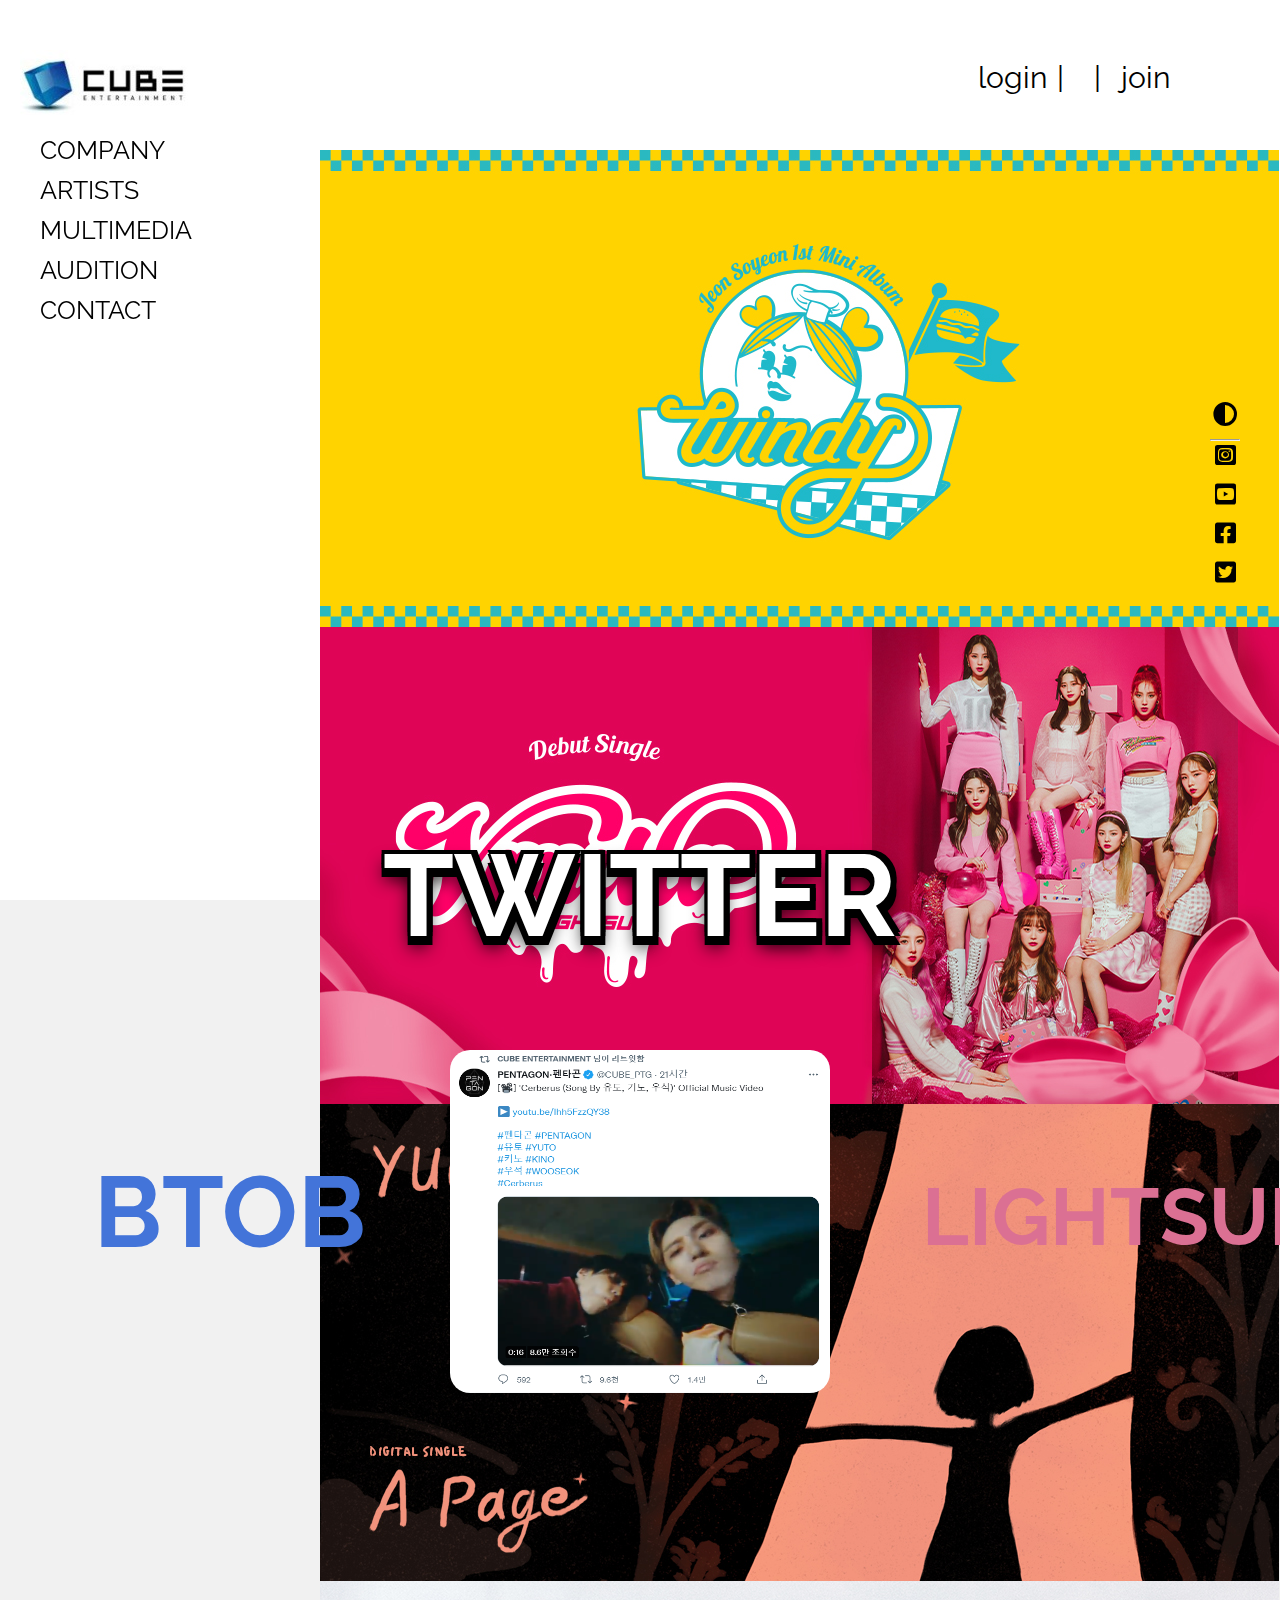
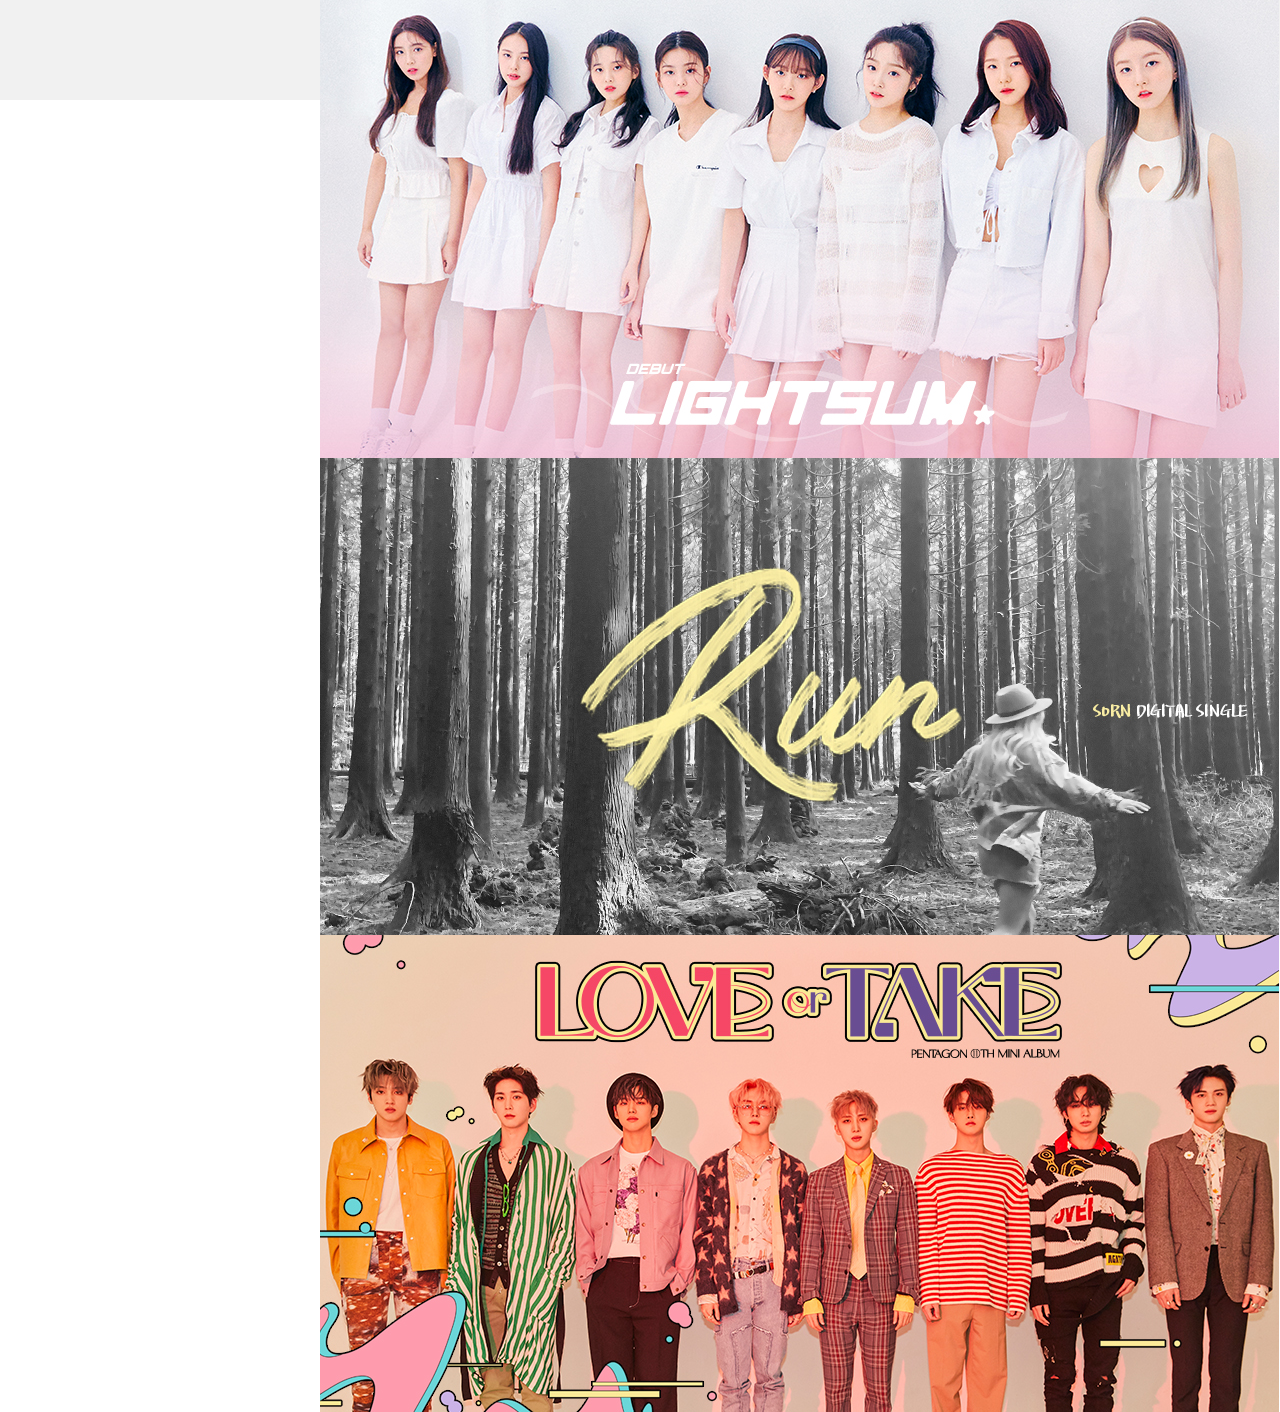
==== index.html @ 3013390c "Add files via upload" ====
<!DOCTYPE html>
<html lang="ko">
<head>
    <meta charset="UTF-8">
    <meta http-equiv="X-UA-Compatible" content="IE=edge">
    <meta name="viewport" content="width=device-width, initial-scale=1.0">
    <title>Cube Entertainment</title>
    <link rel="stylesheet" href="https://use.fontawesome.com/releases/v5.7.0/css/all.css">
    <link rel="stylesheet" href="./css/reset.css">
    <link rel="stylesheet" href="./css/slick.css">
    <link rel="stylesheet" href="./css/index.css">
    <script src="./js/jquery-1.12.4.min.js"></script>
    <script src="./js/prefixfree.min.js"></script>
    <script src="./js/slick.min.js"></script>
</head>

<body>
    <!-- 첫 페이지에 나올거 -->
    <!-- <div class="loding">
        <img src="./image/cube.png" alt="">
    <div class="loding_text">
        <p>CUBE</p>
    </div> -->

    <header id="header">
        <div class="logo">
            <a href="#"><img src="./image/logo.jpg" alt=""></a>
            <ul>
                <li><a href="#">COMPANY</a></li>
                <li><a href="#">ARTISTS</a></li>
                <li><a href="#">MULTIMEDIA</a></li>
                <li><a href="#">AUDITION</a></li>
                <li><a href="#">CONTACT</a></li>
            </ul>
        </div>
        <div class="util">
            <ul class="login">
                <li><a href="#">login</a><li>
                <li><a href="#">join</a></li>
            </ul>
        
        </div>
        <div class="sns">
            <ul>
                <li><a href="#"><i class="fas fa-adjust"></i></a></li>
                <hr>
                <li><a href="#"><i class="fab fa-instagram-square"></i></a></li>
                <li><a href="#"><i class="fab fa-youtube-square"></i></a></li>
                <li><a href="#"><i class="fab fa-facebook-square"></i></a></li>
                <li><a href="#"><i class="fab fa-twitter-square"></i></a></li>
            </ul>
        </div>
    </header>

    <section id = "section">
        <div class ="container">
            <div class="slideOuter">
                <div class="slideInner">
                    <a href="#"><img src="./image/banner1.jpg" alt=""></a>
                    <a href="#"><img src="./image/banner2.jpg" alt=""></a>
                    <a href="#"><img src="./image/banner3.jpg" alt=""></a>
                    <a href="#"><img src="./image/banner4.jpg" alt=""></a>
                    <a href="#"><img src="./image/banner5.jpg" alt=""></a>
                    <a href="#"><img src="./image/banner6.jpg" alt=""></a>
                </div>
            </div>
        </div>

        <div id = "content">
            <div class="news row">
                <div class="bgbox">
                    <h2>TWITTER</h2>
                    <div class="news_content">
                        <div class="new news1">
                            <h2>BTOB</h2>
                            <a href="#"><img src="./image/news1.PNG" alt=""></a>
                        </div>

                        <div class="new news2">
                            <a href="#">
                                <span></span>
                                <span></span>
                                <span></span>
                                <img src="./image/news2.PNG" alt="">
                            </a>
                        </div>
                        
                        <div class="news3">
                            <h2>LIGHTSUM</h2>
                            <a href="#"><img src="./image/news3.PNG" alt=""></a></div>
                    </div>
                    
                </div>
            </div>
        </div>





    </section>
    
    




<script src="./js/index.js"></script>    
</body>
</html>
---- css/index.css ----
@charset "utf-8";
@import url('https://fonts.googleapis.com/css2?family=Raleway:wght@100&display=swap');

.row { max-width:1200px; margin:0 auto; }
body { font-family: 'Raleway', sans-serif; overflow-x:hidden;}
body.bgon { background:#D5D5D5}
/* 로딩 창 */
/* .loding { width:100vh }
.loding img{
    position:relative;
    top:200px; left:80%
}
.loding_text {
    position:relative;
    top:200px; left:100%;
    font-size:70px;
    font-weight:bold;
    color:blue
} */

/* header 구간 */
#header { position:relative; z-index:9999; width:100% }
#header .logo { position:fixed; top:50px; left:20px}
#header .logo img { padding-bottom:20px;}
#header .logo ul {
    margin-left:20px;
}
#header .logo ul li {
    padding-bottom:10px;
    font-size:25px;
    transition:all 0.3s;
}
#header .logo ul li:hover {
    font-weight:bold;
    transform:translate(10px);
}
#header .login {
    position:absolute;
    display:flex;
    top:50px; right:100px;
    font-size:30px;
}
#header .login li { padding:10px}
#header .login li::after {
    content:"|";
    padding-left:10px;
    font-size:30px;
}
#header .login li:last-child::after { display:none;}

#header .sns {
    text-align:center;
    width:30px;
    position:fixed;
    top:400px;
    right:40px;
    transition:0.3s;
}
#header .sns>hr {
    border-top:1px solid gray;
    margin:0 auto;
}
#header .sns li { 
    margin-bottom:10px;
    font-size:24px;
}
#header .sns li:nth-child(1).on {
    transform:rotate(180deg)
}



/* 이미지 슬라이드 구간 */
.container { position:relative; width:100%; height:900px;}

.container .slideInner {
    margin:0 auto;
    width:100%; top:150px;
    position:absolute;
    transform:translateX(25%);
}

.slideInner .slick-dots {
    position:absolute; bottom:20px; left:-100px; width:100%;
    text-align:center; z-index:99999; 
}
.slideInner .slick-dots li { display:inline-block; margin:0 5px}
.slideInner .slick-dots li button {
    width:15px; height:15px; background:#fff;
    border-radius:50%; border:none; 
    text-indent:-9999px; overflow:hidden;
    transition:all 0.5s;
}
.slideInner .slick-dots li.slick-active button {
    width:34px; border-radius:50px;
}
.plpa { position:absolute; bottom:51px; left:50%; 
    border:none; color:#fff; transform:translateX(50px);
    z-index:9999999;
}




/* 전체적인 뉴스 구간*/
#content { background-color:#f1f1f1 }
.news {
    width:100%; height:800px; 
    margin:0 auto;
}

.news .bgbox {  
    position:relative;
    width:100%;
    margin:0 auto;
}
.news3 { padding-left:30px }
.news img { width:430px; border-radius:20px; }
.bgbox > h2 {
    position:relative;
    top:-80px; 
    font-size:50px;
    font-weight:bold; 
    text-align:center;
    margin: 0;
    font-size: 8em;
    padding: 0;
    color: white;
    text-shadow: 0 0.1em 20px rgba(0, 0, 0, 1), 0.05em -0.03em 0 rgba(0, 0, 0, 1),
        0.05em 0.005em 0 rgba(0, 0, 0, 1), 0em 0.08em 0 rgba(0, 0, 0, 1),
        0.05em 0.08em 0 rgba(0, 0, 0, 1), 0px -0.03em 0 rgba(0, 0, 0, 1),
        -0.03em -0.03em 0 rgba(0, 0, 0, 1), -0.03em 0.08em 0 rgba(0, 0, 0, 1), -0.03em 0 0 rgba(0, 0, 0, 1);
    transform: scale(0.9);
    animation: bop 1s cubic-bezier(0.175, 0.885, 0.32, 1.275) forwards infinite
      alternate;

}
@keyframes bop {
    0% {
      transform: scale(0.9);
    }
    50%,
    100% {
      transform: scale(1);
    }
  }

.news .news_content { display:flex }

/* 뉴스1 */
.news1 { position:relative; padding-right:30px }
.news1 h2 { position:absolute;
    top:30%; transform:translate(20%);
    font-size:100px;
    font-weight:bold;
    color:#4374D9
}
.news1 a { opacity:0 }
.news1:hover a { opacity:1; transition:all 1.5s;}
.news1:hover h2 { opacity:0 }


/* 뉴스2 */
.news2 { position:relative; }

.news2 img { height:342.66px;}

.news2 span:nth-child(1) {
    position:absolute;
    border-top:5px solid #000093;
    border-radius:2px;
    top:0; left:0; right:100%;
    transition:0.1s 0.3s;
    /* transition-delay:0.3s; */
}
.news2:hover span:nth-child(1) { 
    right:0%; width:380px; transition-delay:0s;
}

.news2 span:nth-child(2) {
    position:absolute;
    border-right:5px solid #000093;
    border-radius:2px;
    top:0; right:0; bottom:100%;
    transition:0.1s 0.2s;
}
.news2:hover span:nth-child(2) { 
    bottom:0%; transition-delay:0.1s;
}

.news2 span:nth-child(3) {
    position:absolute;
    border-right:5px solid #000093;
    border-radius:2px;
    top:100%; left:0; bottom:0;
    transition:0.1s 0.1s;
}
.news2:hover span:nth-child(3) { 
    top:0%; transition-delay:0.2s; 
}

/* 뉴스3  */
.news3 { position:relative }
.news3 h2 { position:absolute;
    top:35%; transform:translate(15%);
    font-size:80px;
    font-weight:bold;
    color:palevioletred
}
.news3 a { opacity:0 }
.news3:hover a { opacity:1; transition:all 1.5s;}
.news3:hover h2 { opacity:0 }
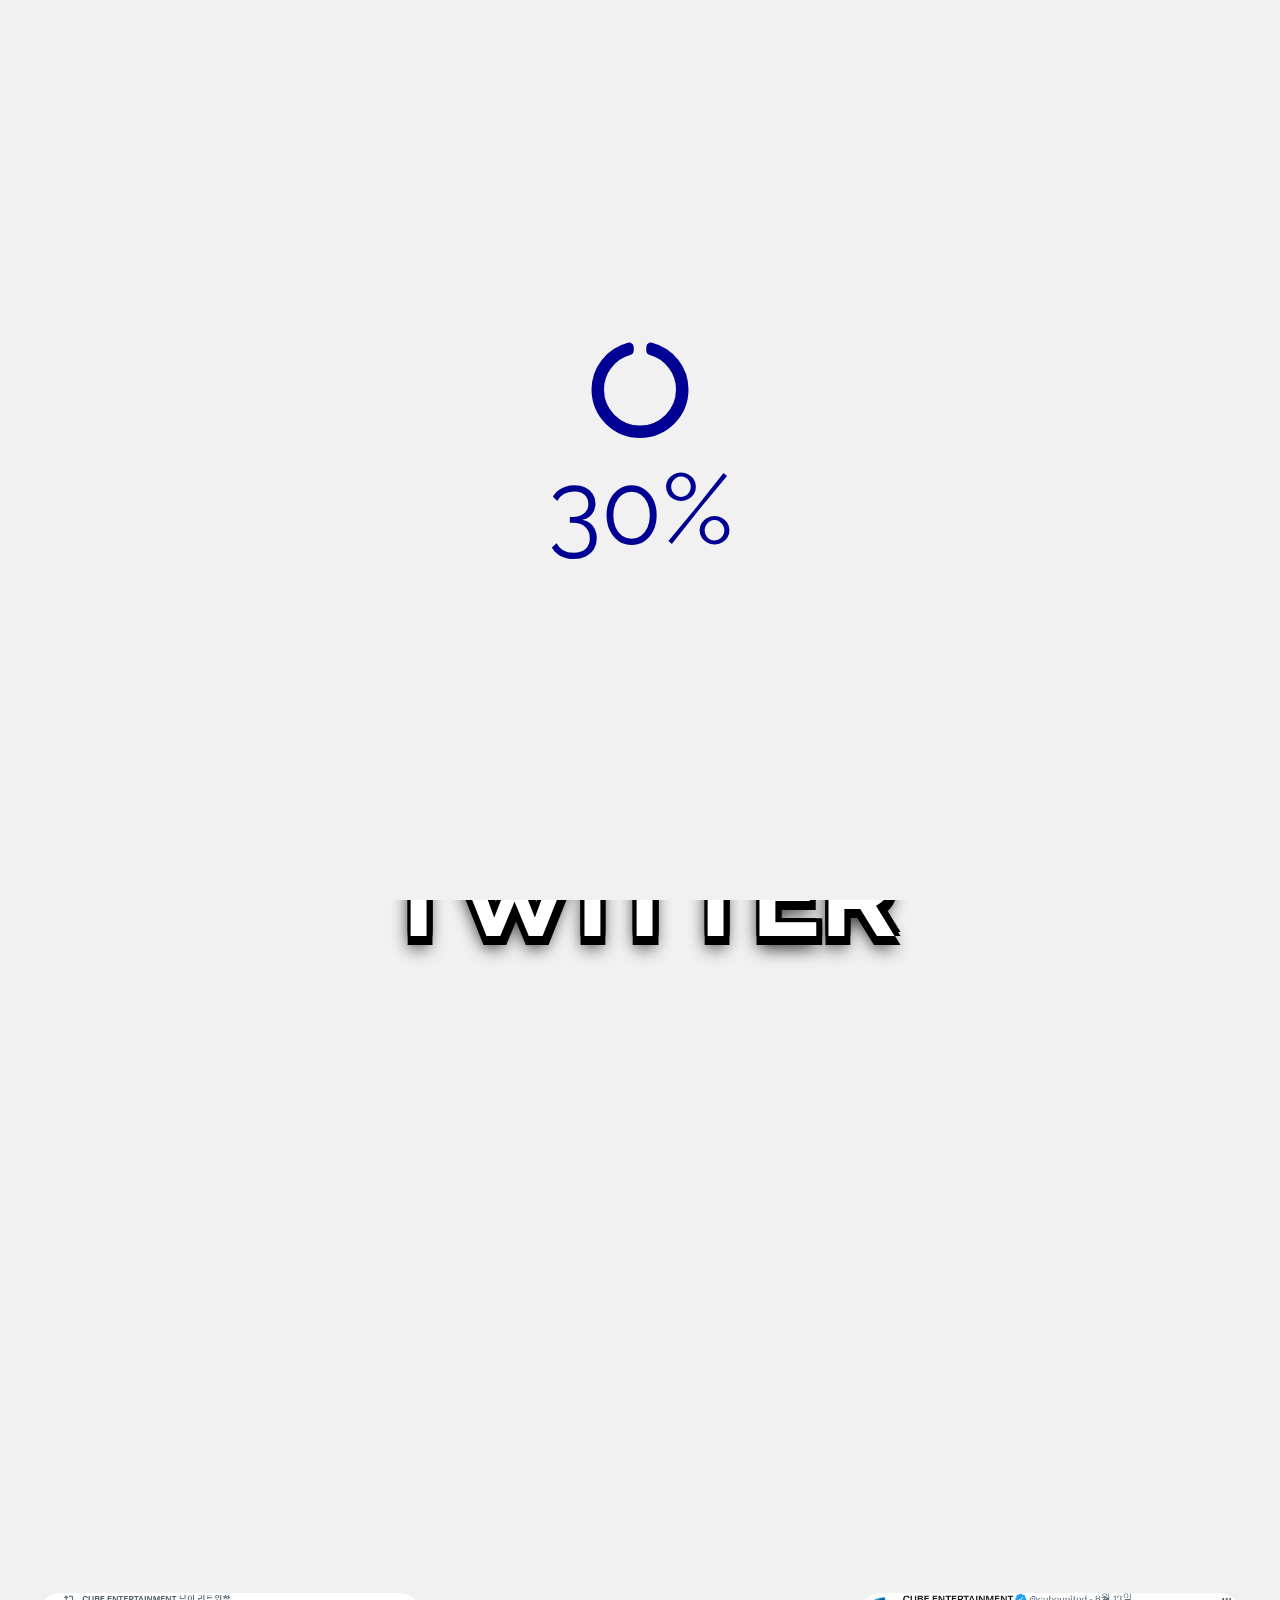
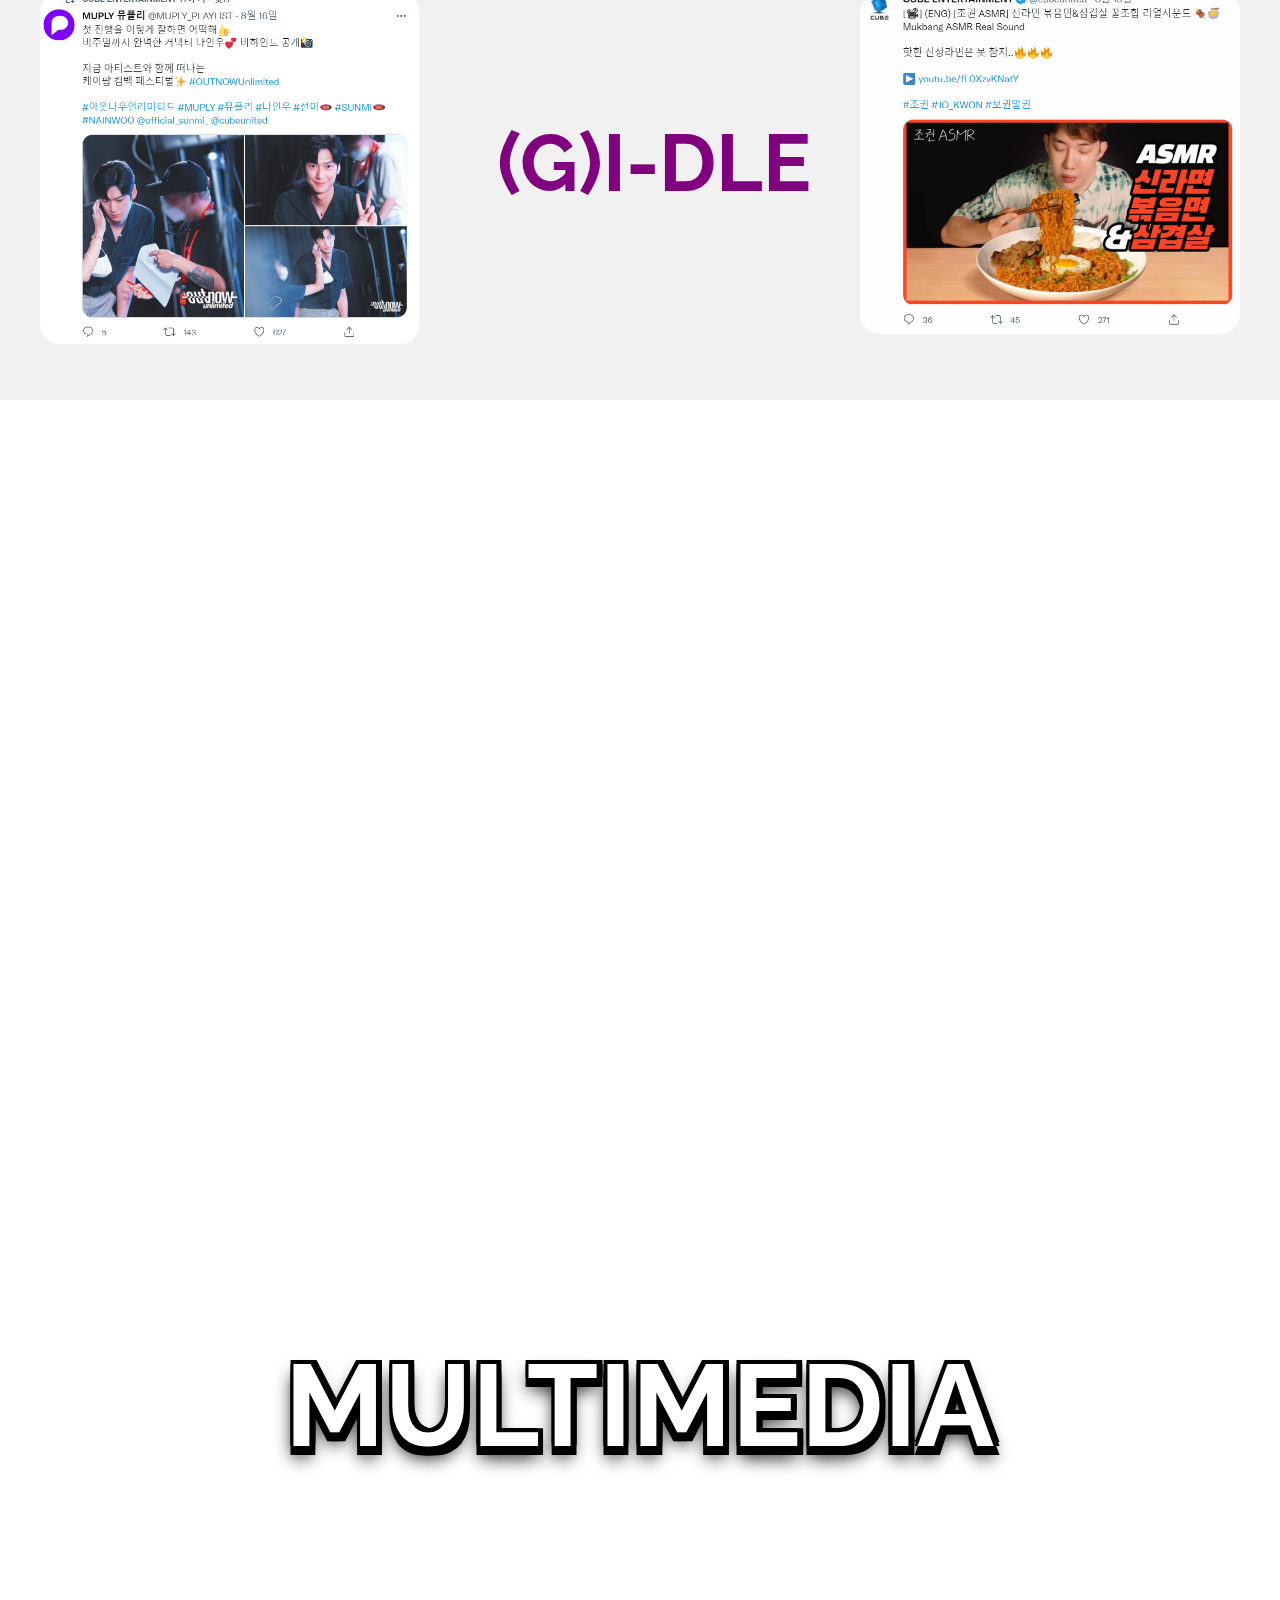
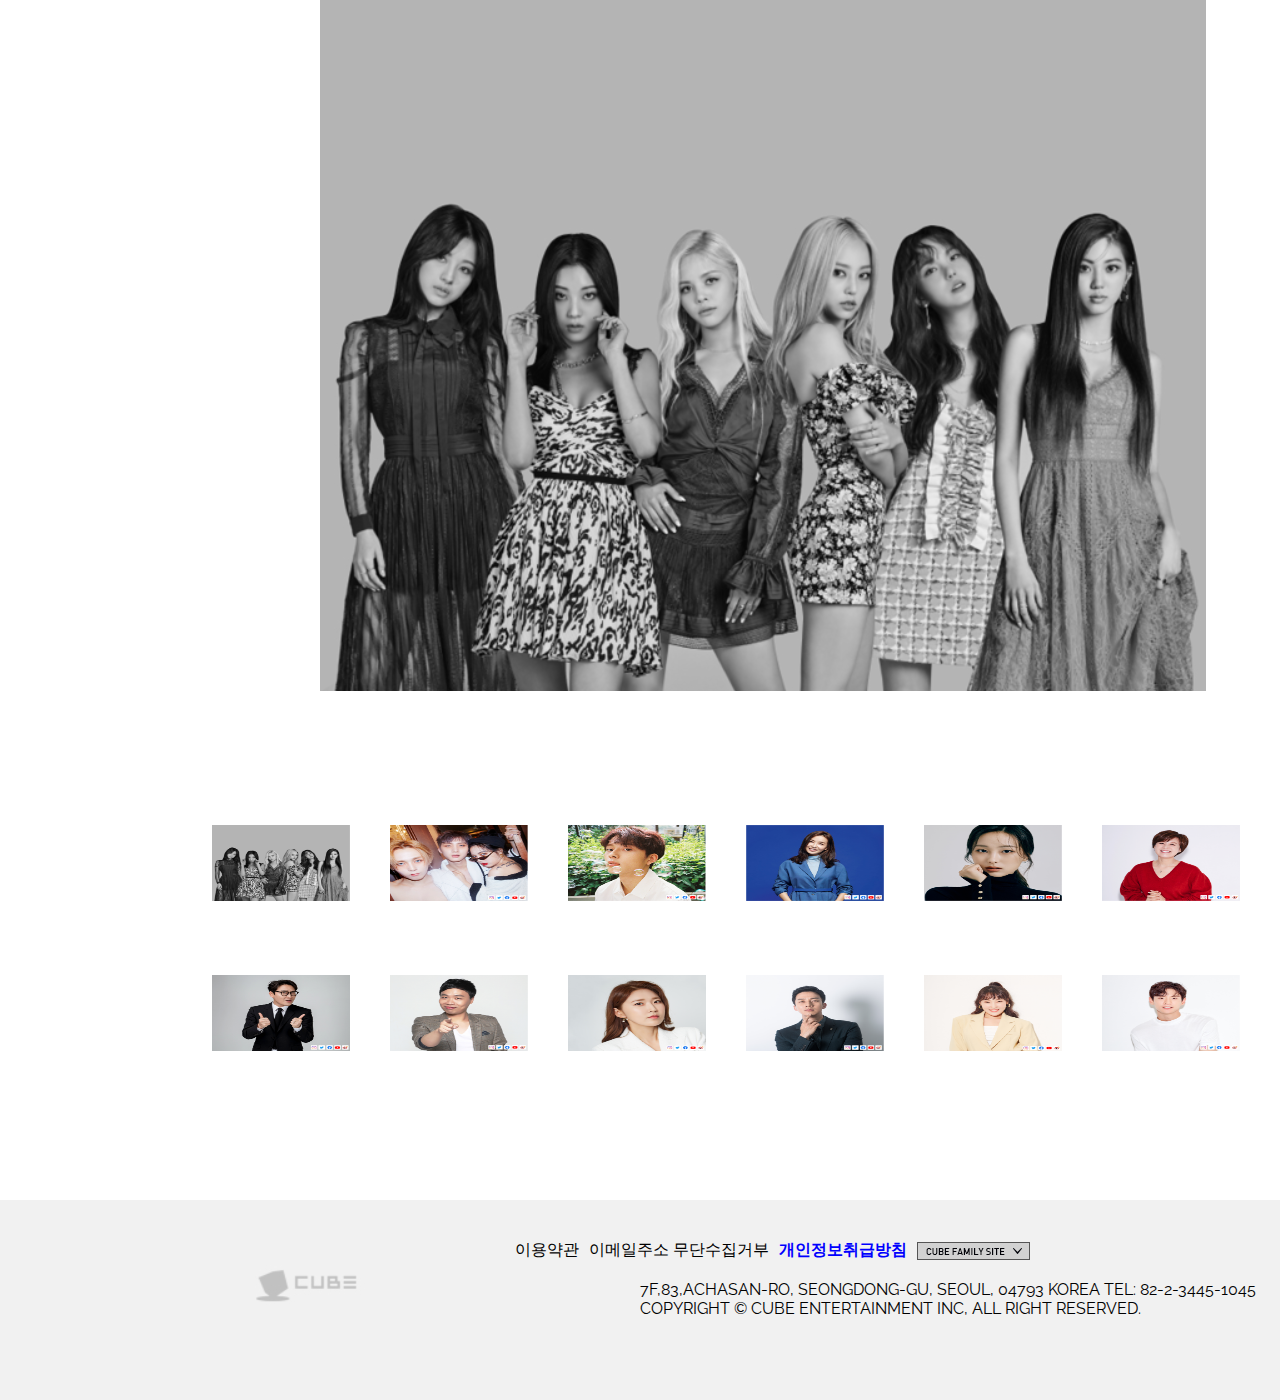
==== commit 3076c9cc: "Add files via upload" ====
--- a/index.html
+++ b/index.html
@@ -5,9 +5,10 @@
     <meta http-equiv="X-UA-Compatible" content="IE=edge">
     <meta name="viewport" content="width=device-width, initial-scale=1.0">
     <title>Cube Entertainment</title>
-    <link rel="stylesheet" href="https://use.fontawesome.com/releases/v5.7.0/css/all.css">
+    <link rel="stylesheet" href="https://use.fontawesome.com/releases/v5.14.0/css/all.css">
     <link rel="stylesheet" href="./css/reset.css">
     <link rel="stylesheet" href="./css/slick.css">
+    <link rel="stylesheet" href="./css/common.css">
     <link rel="stylesheet" href="./css/index.css">
     <script src="./js/jquery-1.12.4.min.js"></script>
     <script src="./js/prefixfree.min.js"></script>
@@ -15,42 +16,77 @@
 </head>
 
 <body>
-    <!-- 첫 페이지에 나올거 -->
-    <!-- <div class="loding">
-        <img src="./image/cube.png" alt="">
-    <div class="loding_text">
-        <p>CUBE</p>
-    </div> -->
 
     <header id="header">
         <div class="logo">
             <a href="#"><img src="./image/logo.jpg" alt=""></a>
-            <ul>
-                <li><a href="#">COMPANY</a></li>
-                <li><a href="#">ARTISTS</a></li>
-                <li><a href="#">MULTIMEDIA</a></li>
-                <li><a href="#">AUDITION</a></li>
-                <li><a href="#">CONTACT</a></li>
-            </ul>
-        </div>
+            <div class="ham"><i class="fas fa-bars"></i></div>
+        </div>
+        <div class="pcmob">
+            <div class="top">
+                <h1><img src="./image/topmenu_01.png" alt=""></h1>
+                <a href="javascript:;"><i class="far fa-times-circle"></i></a>
+                <div class="maininfo">
+                    큐브엔터테인먼트입니다.<br>
+                    로그인을 해주세요
+                </div>
+                <div class="membership">
+                    <a href="login.html">로그인</a>
+                    <a href="join.html">회원가입</a>
+                </div>
+            </div>
+            <nav class="menu">   
+                <ul class="navi">
+                    <li><a href="info.html">COMPANY</a><i class="fas fa-angle-double-right"></i>
+                        <ul class="sub depth2">
+                            <li><a href="#none">INFO</a></li>
+                            <li><a href="#none">HISTORY</a></li>
+                            <li><a href="#none">LOCATION</a></li>
+                        </ul>
+                    </li> 
+                    <li><a href="artists.html">ARTISTS</a><i class="fas fa-angle-double-right"></i>
+                        <ul class="sub_1 depth2">
+                            <li><a href="#none">SINGER</a></li>
+                            <li><a href="#none">ACTOR</a></li>
+                            <li><a href="#none">ENTERTAINMENT</a></li>
+                        </ul>
+                    </li>
+                    <li><a href="multimedia.html">MULTIMEDIA</a><i class="fas fa-angle-double-right"></i></li>
+                    <li><a href="#">AUDITION</a><i class="fas fa-angle-double-right"></i></li>
+                    <li><a href="contact.html">CONTACT</a><i class="fas fa-angle-double-right"></i></li>
+                </ul>
+            </nav>
+            <div class="mosns">
+                <a href="#none"><i class="fab fa-facebook-square"></i></a>
+                <a href="#none"><i class="fab fa-instagram-square"></i></a>
+                <a href="#none"><i class="fab fa-twitter-square"></i></a>
+                <a href="#none"><i class="fab fa-youtube-square"></i></a>
+            </div>
+        </div>
+
+        </div>
+        </div>
+    </header>    
         <div class="util">
             <ul class="login">
-                <li><a href="#">login</a><li>
-                <li><a href="#">join</a></li>
+                <li><a href="login.html">login</a><li>
+                <li><a href="join.html">join</a></li>
             </ul>
-        
-        </div>
+        </div>
+
         <div class="sns">
-            <ul>
+            <ul class="snsnone">
                 <li><a href="#"><i class="fas fa-adjust"></i></a></li>
                 <hr>
                 <li><a href="#"><i class="fab fa-instagram-square"></i></a></li>
                 <li><a href="#"><i class="fab fa-youtube-square"></i></a></li>
                 <li><a href="#"><i class="fab fa-facebook-square"></i></a></li>
                 <li><a href="#"><i class="fab fa-twitter-square"></i></a></li>
-            </ul>
-        </div>
-    </header>
+           </ul>
+            <p class="to_top">
+                <a href="#"><i class="fas fa-chevron-up"></i></a>
+            </p>
+        </div>
 
     <section id = "section">
         <div class ="container">
@@ -66,7 +102,7 @@
             </div>
         </div>
 
-        <div id = "content">
+        <div id= "content">
             <div class="news row">
                 <div class="bgbox">
                     <h2>TWITTER</h2>
@@ -87,24 +123,94 @@
                         
                         <div class="news3">
                             <h2>LIGHTSUM</h2>
-                            <a href="#"><img src="./image/news3.PNG" alt=""></a></div>
+                            <a href="#"><img src="./image/news3.PNG" alt=""></a>
+                        </div>
                     </div>
-                    
-                </div>
-            </div>
-        </div>
-
-
-
-
-
-    </section>
+
+                    <div class="news_content1">
+                        <div class="news4">
+                            <a href="#">
+                                <span></span>
+                                <span></span>
+                                <span></span>
+                            <img src="./image/news4.PNG" alt="">
+                        </a>
+                        </div>
+                        <div class="news5">
+                            <h2>(G)I-DLE</h2>
+                            <a href="#"><img src="./image/news5.PNG" alt=""></a>
+                        </div>
+                        <div class="news6">
+                            <a href="#">
+                                <span></span>
+                                <span></span>
+                                <span></span>
+                            <img src="./image/news6.PNG" alt="">
+                        </a>
+                        </div>
+                        
+                    </div>
+                </div>
+            </div>
+        </div>
+
+        <div id="star">
+            <h2>STARS</h2>
+            <p>I WAS BRON TO DO MUSIC.</p>
+            <a href="#"><img src="./image/arrow.png" alt=""></a>
+        </div>
+        <div id="multimedia">
+            <h2>MULTIMEDIA</h2>
+            <div class="model"><img src="./image/multi2.PNG" alt=""></div>
+        <div class="slideOut1">
+            <div class="slideInner1">
+                <div class="miniSld"><a href="#none"><img src="./image/multi2.PNG" alt=""></a></div>
+                <div class="miniSld"><a href="#none"><img src="./image/multi3.PNG" alt=""></a></div>
+                <div class="miniSld"><a href="#none"><img src="./image/multi4.PNG" alt=""></a></div>
+                <div class="miniSld"><a href="#none"><img src="./image/multi5.PNG" alt=""></a></div>
+                <div class="miniSld"><a href="#none"><img src="./image/multi6.PNG" alt=""></a></div>
+                <div class="miniSld"><a href="#none"><img src="./image/multi7.PNG" alt=""></a></div>
+            </div>
+            <div class="slideInner2">
+                <div class="miniSld"><a href="#none"><img src="./image/multi8.PNG" alt=""></a></div>
+                <div class="miniSld"><a href="#none"><img src="./image/multi9.PNG" alt=""></a></div>
+                <div class="miniSld"><a href="#none"><img src="./image/multi10.PNG" alt=""></a></div>
+                <div class="miniSld"><a href="#none"><img src="./image/multi11.PNG" alt=""></a></div>
+                <div class="miniSld"><a href="#none"><img src="./image/multi12.PNG" alt=""></a></div>
+                <div class="miniSld"><a href="#none"><img src="./image/multi13.PNG" alt=""></a></div>
+            </div>
+        </div>
+        </div>
+        
+        <footer id="footer">
+            <div class="fot">
+                <div class="logo1 cf">
+                    <img src="./image/footerlogo.PNG" alt="">
+                </div>
+                <div class="foot_list cf">
+                    <ul>
+                        <li><a href="#">이용약관</a></li>
+                        <li><a href="#">이메일주소 무단수집거부</a></li>
+                        <li class="info"><a href="#">개인정보취급방침</a></li>
+                        <a href="#none"><img src="./image/footermenu.png" alt=""></a>
+                        <div class="menu1"><img src="./image/footermenu1.png" alt=""></div>
+                    </ul>
+                </div>
+                <div class="copy cf">
+                    <p>7F,83,ACHASAN-RO, SEONGDONG-GU, SEOUL, 04793 KOREA TEL: 82-2-3445-1045</p>
+                    <P>COPYRIGHT &copy; CUBE ENTERTAINMENT INC, ALL RIGHT RESERVED.</P>
+                </div>
+            </div>
+        </footer>
+
+        <div class="introAni">
+            <div><i class="fas fa-circle-notch fa-spin"></i></div>
+            <div>0%</div>
+        </div>
     
     
 
-
-
-
-<script src="./js/index.js"></script>    
+<script src="./js/common.js"></script>
+<script src="./js/index.js"></script>
 </body>
 </html>--- a/css/common.css
+++ b/css/common.css
@@ -0,0 +1,212 @@
+/* header 구간 */
+#header { position:fixed; z-index:9999; width:250px; height:100%; }
+#header .logo { padding:80px 0 100px 0; text-align:center }
+/* #header .pcmob { display:none } */
+#header .navi {
+    padding-left:80px;
+}
+#header .navi i { display:none }
+#header .navi > li {
+    padding-bottom:10px;
+    font-size:25px;
+    transition:all 0.3s;
+}
+#header .navi > li:hover {
+    font-weight:bold;
+    transform:translate(10px);
+}
+#header .navi .depth2 { display:none }
+.mosns { display:none }
+.util {
+    position:absolute;
+    top:20px; right:50px;
+    font-size:30px;
+    z-index:9999;
+}
+.util .login { display:flex; }
+.util li { padding:10px}
+.util .login li:first-child::after {
+    content:"|";
+    padding-left:30px;
+    font-size:30px;
+}
+
+.sns {
+    text-align:center;
+    width:30px;
+    position:fixed;
+    top:400px;
+    right:40px;
+    transition:0.3s;
+    z-index:9999;
+}
+.snsnone.on { opacity:0; transition:all 0.5s }
+.sns>hr {
+    border-top:1px solid gray;
+    margin:0 auto;
+}
+.sns li { 
+    margin-bottom:10px;
+    font-size:24px;
+}
+.sns li:nth-child(1).on {
+    transform:rotate(180deg)
+}
+.to_top { 
+    text-align:center; 
+    color:#fff; 
+    background:#000;
+    border-radius:50%;
+    opacity:0;
+    transition:all 0.5s;
+    font-size:30px;
+    position:relative;
+    right:6px; bottom:-30px;
+}
+.to_top.on { opacity:1 }
+#header .ham { opacity:0 }
+.pcmob .top {display:none }
+.fa-angle-double-right { display:none }
+.pcmoblog { display:none }
+
+/* footer구간 */
+#footer { 
+    width:100%; 
+    height:200px; 
+    background-color:#f1f1f1;
+    position:relative;
+    padding-left:250px;
+    padding-right:250px;
+}
+#footer .logo1 { float:left }
+#footer .logo1 > img {
+    position:absolute;
+    top:30%
+}
+#footer .menu1 { display:none }
+#footer .menu1.on { display:block } 
+.foot_list { 
+    float:right; 
+    position:relative;
+    top:40px;
+}
+.foot_list li { float:left; padding-right:10px }
+.foot_list .info { color:blue; font-weight:bold }
+
+.copy { 
+    position:absolute;
+    top:40%; left:50%
+}
+
+
+
+@media screen and (max-width:800px) {
+    #header { position:relative; width:100%; z-index:9999; left:0%; }
+    #header .logo a { 
+        padding:50px 0;
+        position:absolute; top:0; left:35%;
+    }
+    .sns { display:none }
+    .util {
+        display:none;
+    }
+    #header .ham  { 
+        position:absolute; top:60%; left:20px; 
+        transform:translateY(-60%);
+        opacity:1;
+        font-size:30px;
+        cursor:pointer;
+    }
+    #header .pcmob { 
+        position:fixed;
+        height:100%; width:95%;
+        top:0; 
+        left:-95%; 
+        background:#f1f1f1;
+        z-index:99999;
+        transition:all 0.5s;
+        overflow-y:auto;
+    }
+    #header .pcmob.on { left:0% }
+    .pcmob .top {display:block; position:relative }
+    .pcmob .top h1 { margin-left:30px; }
+    .top i { 
+        position:absolute; 
+        top:20px; right:20px;
+        font-size:30px; 
+    }
+    .maininfo { 
+        font-size:30px;
+        margin-left:30px;
+        color:#8C8C8C;
+    }
+    .membership a { padding:0;
+        /* 높이가 다른 인라인요소들을 중간선에 맞추기 위한 속성 */
+        vertical-align:middle; 
+        display:inline-block;
+        background:#2478FF; color:#fff;
+        width:45%; height:40px;
+        text-align:center; line-height:40px;
+        border-radius:50px;
+        font-size:18px; font-weight:bold;
+        margin:50px 0 50px 20px;
+        transition:0.5s;
+    }
+    .membership a:last-child { 
+        position:relative; 
+        background:#C1F3FF;
+        color:#000; 
+    }
+    .membership a:hover { background:#C1F3FF; color:#000 }
+    .membership a:last-child:hover { background:#2478FF; color:#fff }
+
+    #header .menu { position:relative }
+    #header .navi i { display:inline-block }
+    #header .navi > li {
+        transition:all 0s;
+        padding-bottom:20px;
+        position:relative;
+    }
+    #header .navi > li:hover {
+        font-weight:bold;
+        transform:translate(0px);
+    }
+    #header .navi .depth2 {
+        display:none;
+        position:absolute;
+        top:0; left:50%;
+        font-size:25px;
+        /* opacity:0; */
+        transition:0.5s;
+        z-index:9999;
+    }
+    #header .navi .depth2.on { display:block }
+    #header .navi .depth2 li { padding-bottom:10px }
+
+    .navi i { 
+        display:inline-block;
+        padding-left:15px;
+        animation:arrani 1.5s infinite linear;
+    }
+    @keyframes arrani {
+        0% {  }
+        100% {
+            padding-left:40px;
+            opacity:0
+        }
+    }
+    .mosns { 
+        display:block;
+        font-size:50px;
+        color:darkblue;
+        position:absolute; bottom:30px; right:30px;
+    }
+    .pcmoblog { display:none }
+    .pcmoblog.on { display:block }
+
+    /* footer */
+    #footer {
+        padding-left:5px;
+        padding-right:5px;
+    }
+}--- a/css/index.css
+++ b/css/index.css
@@ -1,77 +1,26 @@
 @charset "utf-8";
 @import url('https://fonts.googleapis.com/css2?family=Raleway:wght@100&display=swap');
+@import url('https://fonts.googleapis.com/css2?family=Shadows+Into+Light&display=swap');
+@import url('https://fonts.googleapis.com/css2?family=Saira+Semi+Condensed:wght@100&family=Shadows+Into+Light&display=swap');
 
 .row { max-width:1200px; margin:0 auto; }
 body { font-family: 'Raleway', sans-serif; overflow-x:hidden;}
 body.bgon { background:#D5D5D5}
-/* 로딩 창 */
-/* .loding { width:100vh }
-.loding img{
-    position:relative;
-    top:200px; left:80%
-}
-.loding_text {
-    position:relative;
-    top:200px; left:100%;
-    font-size:70px;
-    font-weight:bold;
-    color:blue
-} */
-
-/* header 구간 */
-#header { position:relative; z-index:9999; width:100% }
-#header .logo { position:fixed; top:50px; left:20px}
-#header .logo img { padding-bottom:20px;}
-#header .logo ul {
-    margin-left:20px;
-}
-#header .logo ul li {
-    padding-bottom:10px;
-    font-size:25px;
-    transition:all 0.3s;
-}
-#header .logo ul li:hover {
-    font-weight:bold;
-    transform:translate(10px);
-}
-#header .login {
-    position:absolute;
-    display:flex;
-    top:50px; right:100px;
-    font-size:30px;
-}
-#header .login li { padding:10px}
-#header .login li::after {
-    content:"|";
-    padding-left:10px;
-    font-size:30px;
-}
-#header .login li:last-child::after { display:none;}
-
-#header .sns {
-    text-align:center;
-    width:30px;
+
+
+.introAni {
     position:fixed;
-    top:400px;
-    right:40px;
-    transition:0.3s;
-}
-#header .sns>hr {
-    border-top:1px solid gray;
-    margin:0 auto;
-}
-#header .sns li { 
-    margin-bottom:10px;
-    font-size:24px;
-}
-#header .sns li:nth-child(1).on {
-    transform:rotate(180deg)
+    top:0; left:0; bottom:0; width:100%;
+    background:#f1f1f1;
+    font-size:100px; color:#000093; z-index:999999999;
+    display:flex; flex-direction:column;
+    align-items:center; justify-content: center;
 }
 
 
 
 /* 이미지 슬라이드 구간 */
-.container { position:relative; width:100%; height:900px;}
+.container { position:relative; width:100%; height:900px; }
 
 .container .slideInner {
     margin:0 auto;
@@ -81,8 +30,8 @@
 }
 
 .slideInner .slick-dots {
-    position:absolute; bottom:20px; left:-100px; width:100%;
-    text-align:center; z-index:99999; 
+    position:absolute; bottom:20px; left:0; width:959px;
+     z-index:99999; text-align:center;
 }
 .slideInner .slick-dots li { display:inline-block; margin:0 5px}
 .slideInner .slick-dots li button {
@@ -105,7 +54,7 @@
 /* 전체적인 뉴스 구간*/
 #content { background-color:#f1f1f1 }
 .news {
-    width:100%; height:800px; 
+    width:100%; height:1100px; 
     margin:0 auto;
 }
 
@@ -145,10 +94,12 @@
     }
   }
 
-.news .news_content { display:flex }
+.news .news_content { display:flex; margin-bottom:200px; }
+.news .news_content1 { display:flex }
 
 /* 뉴스1 */
-.news1 { position:relative; padding-right:30px }
+.news1 { position:relative; padding-right:30px; transform:translateX(-200%); transition:all 0.8s; }
+.news1.on { transform:translateX(0%) }
 .news1 h2 { position:absolute;
     top:30%; transform:translate(20%);
     font-size:100px;
@@ -161,25 +112,25 @@
 
 
 /* 뉴스2 */
-.news2 { position:relative; }
+.news2 { position:relative; opacity:0; transition:all 0.8s;}
+.news2.on { opacity:1; }
 
 .news2 img { height:342.66px;}
 
 .news2 span:nth-child(1) {
     position:absolute;
-    border-top:5px solid #000093;
+    border-top:3px solid #000093;
     border-radius:2px;
     top:0; left:0; right:100%;
     transition:0.1s 0.3s;
-    /* transition-delay:0.3s; */
 }
 .news2:hover span:nth-child(1) { 
-    right:0%; width:380px; transition-delay:0s;
+    right:0%; width:100%; transition-delay:0s;
 }
 
 .news2 span:nth-child(2) {
     position:absolute;
-    border-right:5px solid #000093;
+    border-right:3px solid #000093;
     border-radius:2px;
     top:0; right:0; bottom:100%;
     transition:0.1s 0.2s;
@@ -190,7 +141,7 @@
 
 .news2 span:nth-child(3) {
     position:absolute;
-    border-right:5px solid #000093;
+    border-right:3px solid #000093;
     border-radius:2px;
     top:100%; left:0; bottom:0;
     transition:0.1s 0.1s;
@@ -200,7 +151,8 @@
 }
 
 /* 뉴스3  */
-.news3 { position:relative }
+.news3 { position:relative; transform:translateX(200%); transition:all 0.8s; }
+.news3.on { transform:translateX(0%); }
 .news3 h2 { position:absolute;
     top:35%; transform:translate(15%);
     font-size:80px;
@@ -211,5 +163,250 @@
 .news3:hover a { opacity:1; transition:all 1.5s;}
 .news3:hover h2 { opacity:0 }
 
-
-
+/* 뉴스4 */
+.news4 { position:relative }
+
+.news4 span:nth-child(1) {
+    position:absolute;
+    border-top:3px solid skyblue;
+    border-radius:2px;
+    top:0; left:0; right:100%;
+    transition:0.1s 0.3s;
+}
+.news4:hover span:nth-child(1) { 
+    right:0%; width:100%; transition-delay:0s;
+}
+.news4 span:nth-child(2) {
+    position:absolute;
+    border-right:3px solid skyblue;
+    border-radius:2px;
+    top:0; right:0; bottom:100%;
+    transition:0.1s 0.2s;
+}
+.news4:hover span:nth-child(2) { 
+    bottom:0%; transition-delay:0.1s;
+}
+.news4 span:nth-child(3) {
+    position:absolute;
+    border-right:3px solid skyblue;
+    border-radius:2px;
+    top:100%; left:0; bottom:0;
+    transition:0.1s 0.1s;
+}
+.news4:hover span:nth-child(3) { 
+    top:0%; transition-delay:0.2s; 
+}
+
+/* 뉴스5 */
+.news5 { position:relative; padding:0 30px }
+.news5 h2 { position:absolute;
+    top:35%; transform:translate(15%);
+    font-size:80px;
+    font-weight:bold;
+    color:purple
+}
+.news5 a { opacity:0 }
+.news5:hover a { opacity:1; transition:all 1.5s }
+.news5:hover h2 { opacity:0 }
+
+/* 뉴스6 */
+.news6 { position:relative }
+.news6 span:nth-child(1) {
+    position:absolute;
+    border-top:3px solid yellow;
+    border-radius:2px;
+    top:0; left:0; right:100%;
+    transition:0.1s 0.3s;
+}
+.news6:hover span:nth-child(1) { 
+    right:0%; width:100%; transition-delay:0s;
+}
+.news6 span:nth-child(2) {
+    position:absolute;
+    border-right:3px solid yellow;
+    border-radius:2px;
+    top:0; right:0; bottom:100%;
+    transition:0.1s 0.2s;
+}
+.news6:hover span:nth-child(2) { 
+    bottom:0%; transition-delay:0.1s;
+}
+.news6 span:nth-child(3) {
+    position:absolute;
+    border-right:3px solid yellow;
+    border-radius:2px;
+    top:100%; left:0; bottom:0;
+    transition:0.1s 0.1s;
+}
+.news6:hover span:nth-child(3) { 
+    top:0%; transition-delay:0.2s; 
+}
+
+/* star 구간 */
+#star { 
+    width:100%; 
+    height:600px;
+    background-image:url(../image/stars.jpg);
+    background-repeat:no-repeat;
+    background-size:cover;
+    background-position:center;
+    background-attachment:fixed;
+    margin:150px 0;
+    color:#fff;
+    text-align:center;
+}
+#star h2 {
+    padding-top:130px;
+    font-size:100px;
+    font-weight:bold;
+    font-family: 'Shadows Into Light', cursive;   
+}
+#star p { font-family: 'Saira Semi Condensed', sans-serif;
+    font-size:50px;
+    font-weight:bold;
+    margin-bottom:50px;
+}
+#star img { height:58px; }
+
+/* multimedia구간 */
+#multimedia { height:1500px; position:relative;}
+#multimedia > h2 { 
+    position:relative;
+    top:30px; 
+    font-size:50px;
+    font-weight:bold; 
+    text-align:center;
+    margin: 0;
+    font-size: 8em;
+    padding: 0;
+    color: white;
+    text-shadow: 0 0.1em 20px rgba(0, 0, 0, 1), 0.05em -0.03em 0 rgba(0, 0, 0, 1),
+        0.05em 0.005em 0 rgba(0, 0, 0, 1), 0em 0.08em 0 rgba(0, 0, 0, 1),
+        0.05em 0.08em 0 rgba(0, 0, 0, 1), 0px -0.03em 0 rgba(0, 0, 0, 1),
+        -0.03em -0.03em 0 rgba(0, 0, 0, 1), -0.03em 0.08em 0 rgba(0, 0, 0, 1), -0.03em 0 0 rgba(0, 0, 0, 1);
+    transform: scale(0.9);
+    animation: bop 1s cubic-bezier(0.175, 0.885, 0.32, 1.275) forwards infinite
+        alternate;
+
+}
+@keyframes bop {
+    0% {
+        transform: scale(0.9);
+    }
+    50%,
+    100% {
+        transform: scale(1);
+    }
+}
+#multimedia .model { 
+    position:absolute;
+    top:300px; left:320px;
+}
+
+.miniSld img { width:178px; height:76px; padding:0 20px }
+
+.slideInner1 { 
+    display:flex;
+    position:absolute;
+    top:75%; left:15%
+}
+.slideInner2 {
+    display:flex;
+    position:absolute;
+    top:85%; left:15%;
+}
+
+
+
+@media screen and (max-width:800px) {
+    .container { 
+        position:relative; 
+        width:100%; 
+        height:600px;
+    }
+    .container .slideInner {
+        margin:0 auto;
+        width:auto; top:0;
+        left:10px; right:10px;
+        position:absolute;
+        transform:translateX(0%);
+    }
+    .slideInner .slick-dots {
+        position:absolute; bottom:20px; left:0; width:100%;
+         z-index:99999; text-align:center;
+    }
+    .news { height:700px }
+    .news .news_content { 
+        display:flex; 
+        justify-content:space-around;
+        margin-bottom:100px;
+    }
+    .news .news_content1 { 
+        display:flex;
+        justify-content:space-around;
+    }
+    .news img { width:200px; border-radius:20px; }
+    .news1 { 
+        position:relative; 
+        padding-right:5px; 
+        transform:translateX(-200%); 
+        transition:all 0.8s; 
+    }
+    .news1 h2 { 
+        position:absolute;
+        top:30%; transform:translateY(-30%);
+        padding:0 40px;
+        font-size:50px;
+        font-weight:bold;
+        color:#4374D9
+    }
+    .news2 img { height:178px;}
+    .news3 { 
+        position:relative; 
+        transform:translateX(200%); 
+        transition:all 0.8s; 
+    }
+    .news3 h2 { 
+        position:absolute;
+        top:30%; transform:translateY(-30%);
+        font-size:40px;
+        font-weight:bold;
+        color:palevioletred
+    }
+    .news5 h2 { position:absolute;
+        top:35%; transform:translate(15%);
+        font-size:40px;
+        font-weight:bold;
+        color:purple
+    }
+
+    #multimedia { height:1000px; position:relative;}
+    #multimedia > h2 { font-size:7em }
+    #multimedia .model { 
+        position:absolute;
+        left:10px; right:10px; top:200px;
+    }
+    #multimedia .model img { 
+        width:600px;
+        position:relative;
+        left:50%; transform:translateX(-50%) 
+    }
+
+    .miniSld img { 
+        width:100px; 
+        padding:0 20px 
+    }
+    .slideInner1 { 
+        justify-content:space-between;
+        position:absolute;
+        top:75%; left:10px; right:10px;
+    }
+    .slideInner2 {
+        justify-content:space-between;
+        position:absolute;
+        top:85%; left:50px; right:50px;
+}
+
+
+
+}